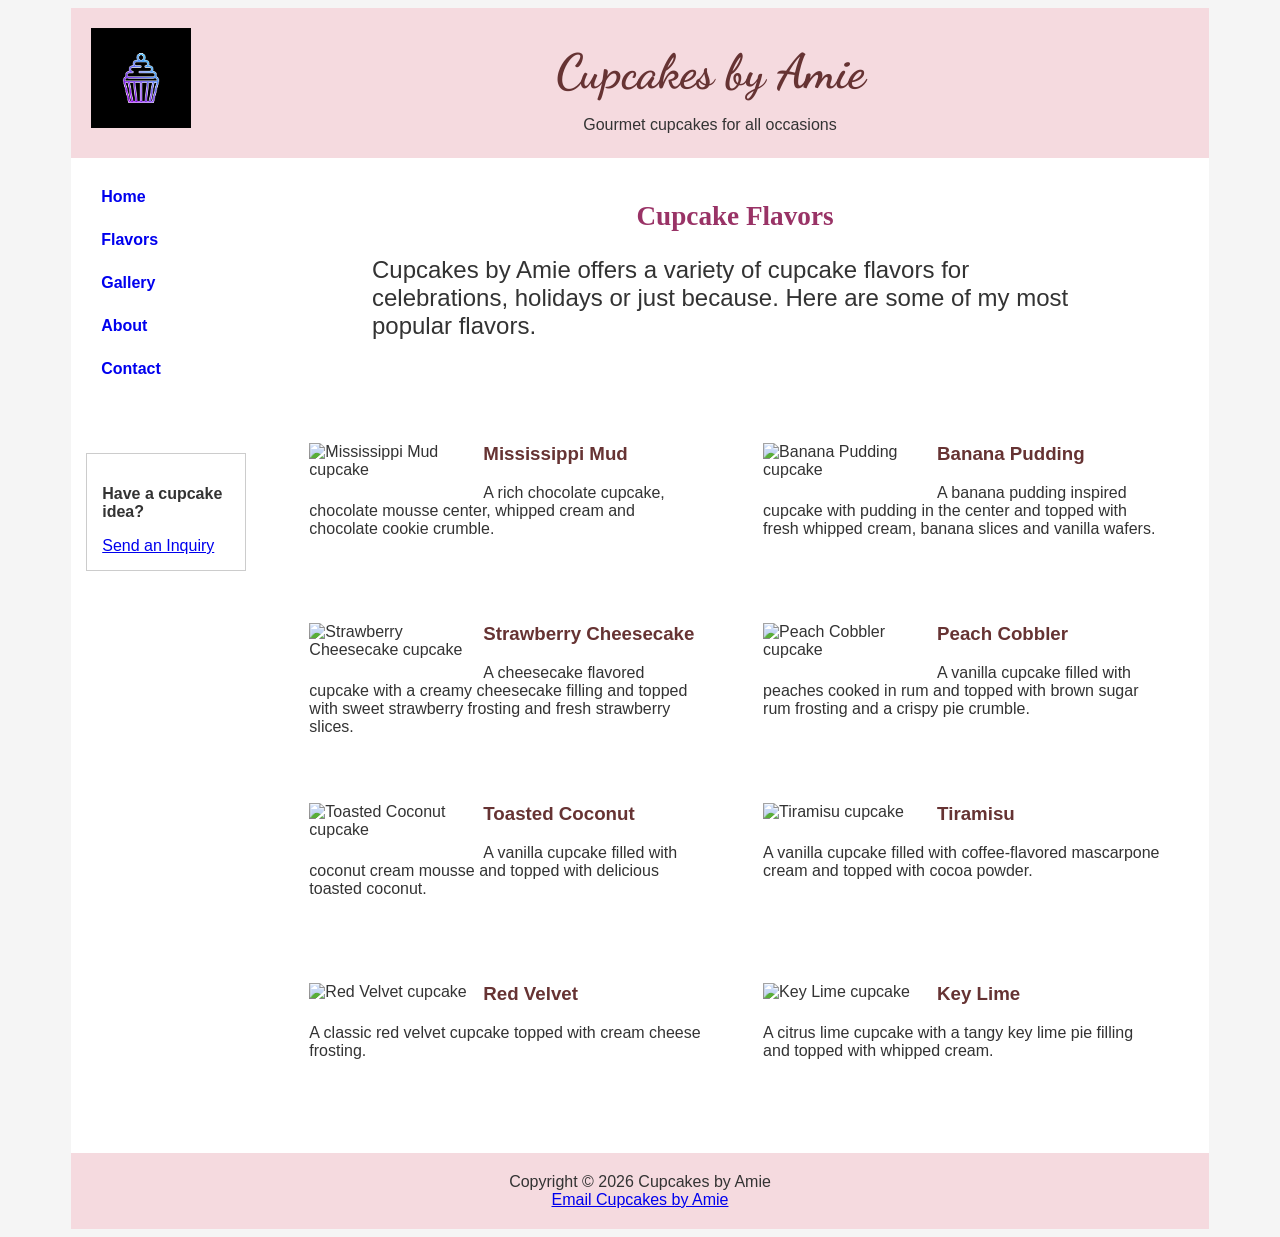
==== flavors.html @ d472bf30 "Add files via upload update 2-1" ====
<!DOCTYPE html>
<html lang="en">

<head>
    <meta charset="UTF-8">
    <title>Cupcakes by Amie :: Flavors</title>
    <link rel="preconnect" href="https://fonts.googleapis.com">
    <link rel="preconnect" href="https://fonts.gstatic.com" crossorigin>
    <link href="https://fonts.googleapis.com/css2?family=Dancing+Script:wght@400;700&display=swap" rel="stylesheet">
    <link rel="stylesheet" href="cupcakes.css">
</head>

<body>

<div id="wrapper">

    <header>
        <img src="logo.png" alt="Cupcakes by Amie logo">
        <h1>Cupcakes by Amie</h1>
        <p>Gourmet cupcakes for all occasions</p>
    </header>

    <nav>
        <ul>
            <li><a href="index.html">Home</a></li>
            <li><a href="flavors.html">Flavors</a></li>
            <li><a href="gallery.html">Gallery</a></li>
            <li><a href="about.html">About</a></li>
            <li><a href="contact.html">Contact</a></li>
        </ul>
    </nav>

    <div id="inquiry">
        <h3>Have a cupcake idea?</h3>
        <a href="contact.html">Send an Inquiry</a>
    </div>

    <main>

    <h2>Cupcake Flavors</h2>

    <p>
        Cupcakes by Amie offers a variety of cupcake flavors for
        celebrations, holidays or just because. Here are some of
        my most popular flavors.
    </p>

    <section class="flavor">
        <img src="missmud.jpg" alt="Mississippi Mud cupcake">
        <h3>Mississippi Mud</h3>
        <p>A rich chocolate cupcake, chocolate mousse center, whipped cream and chocolate cookie crumble.</p>
    </section>

    <section class="flavor">
        <img src="bananapudding.jpg" alt="Banana Pudding cupcake">
        <h3>Banana Pudding</h3>
        <p>A banana pudding inspired cupcake with pudding in the center and topped with fresh whipped cream, banana slices and vanilla wafers.</p>
    </section>

    <section class="flavor">
        <img src="strawcheesecake.jpg" alt="Strawberry Cheesecake cupcake">
        <h3>Strawberry Cheesecake</h3>
        <p>A cheesecake flavored cupcake with a creamy cheesecake filling and topped with sweet strawberry frosting and fresh strawberry slices.</p>
    </section>

    <section class="flavor">
        <img src="peachcobbler.jpg" alt="Peach Cobbler cupcake">
        <h3>Peach Cobbler</h3>
        <p>A vanilla cupcake filled with peaches cooked in rum and topped with brown sugar rum frosting and a crispy pie crumble.</p>
    </section>

    <section class="flavor">
        <img src="toastedcoconut.jpg" alt="Toasted Coconut cupcake">
        <h3>Toasted Coconut</h3>
        <p>A vanilla cupcake filled with coconut cream mousse and topped with delicious toasted coconut.</p>
    </section>

    <section class="flavor">
        <img src="tiramisu.jpg" alt="Tiramisu cupcake">
        <h3>Tiramisu</h3>
        <p>A vanilla cupcake filled with coffee-flavored mascarpone cream and topped with cocoa powder.</p>
    </section>

    <section class="flavor">
        <img src="redvelvet.jpg" alt="Red Velvet cupcake">
        <h3>Red Velvet</h3>
        <p>A classic red velvet cupcake topped with cream cheese frosting.</p>
    </section>

    <section class="flavor">
        <img src="keylime.jpg" alt="Key Lime cupcake">
        <h3>Key Lime</h3>
        <p>A citrus lime cupcake with a tangy key lime pie filling and topped with whipped cream.</p>
    </section>

</main>

    <footer>
        Copyright &copy; 2026 Cupcakes by Amie<br>
        <a href="mailto:cupcakesbyamie@gmail.com">Email Cupcakes by Amie</a>
    </footer>

</div>

</body>
</html>
---- cupcakes.css ----
* {
    box-sizing: border-box;
}

body {
    background-color: #F5F5F5;
    color: #333333;
    font-family: Arial, Helvetica, sans-serif;
}

#wrapper {
    width: 90%;
    min-width: 960px;
    max-width: 1200px;
    margin-left: auto;
    margin-right: auto;
    background-color: #FFFFFF;
}

header {
    background-color: #F5DADF;
    height: 150px;
}

header img {
    width: 100px;
    height: auto;
    float: left;
    margin: 20px;
}

header h1 {
    color: #663333;
    text-align: center;
    padding-top: 35px;
    margin: 0;
    font-size: 3em;
    font-family: "Dancing Script", cursive;
}

header p {
    text-align: center;
}

nav {
    float: left;
    width: 190px;
    padding: 30px;
}

nav ul {
    list-style-type: none;
    margin: 0;
    padding: 0;
}

nav li {
    padding-bottom: 25px;
}

nav a {
    text-decoration: none;
    font-weight: bold;
}

#inquiry {
    float: left;
    clear: left;
    width: 160px;
    margin-left: 15px;
    margin-top: 20px;
    padding: 15px;
    border: 1px solid #CCCCCC;
}

#inquiry h3 {
    font-size: 1em;
}

main {
    margin-left: 190px;
    padding: 20px;
    background-color: #FFFFFF;
}

#spirit {
    margin-bottom: 5px;
}

#homehero {
    text-align: center;
    overflow: auto;
    padding: 10px;
}

#homehero img {
    width: 30%;
    height: auto;
    margin: 1%;
}

main > p {
    width: 80%;
    margin-left: auto;
    margin-right: auto;
    margin-bottom: 5px;
    font-size: 1.5em;
}

h2 {
    color: #993366;
    text-align: center;
    font-size: 1.7em;
    font-family: Georgia, "Times New Roman", serif;
}

.favorite {
    float: left;
    width: 30%;
    margin: 1.5%;
    padding: 15px;
    border: 1px solid #CCCCCC;
    text-align: center;
    min-height: 180px;
}

.favorite img {
    width: 80%;
    height: auto;
}

.flavor {
    float: left;
    width: 46%;
    margin: 0 2%;
    padding: 10px;
    min-height: 180px;
}

.flavor img {
    width: 40%;
    height: auto;
    float: left;
    margin-right: 15px;
    margin-bottom: 10px;
}

.flavor h3 {
    color: #663333;
    margin-top: 0;
}

#gallery {
    overflow: auto;
    margin-top: 15px;
}

.galleryitem {
    float: left;
    width: 30%;
    margin: 1.5%;
    text-align: center;
}

.galleryitem:nth-child(4),
.galleryitem:nth-child(7) {
    clear: left;
}

.galleryitem img {
    width: 90%;
    height: auto;
}

.galleryitem p {
    font-weight: bold;
    color: #663333;
}

footer {
    clear: both;
    text-align: center;
    padding: 20px;
    background-color: #F5DADF;
}
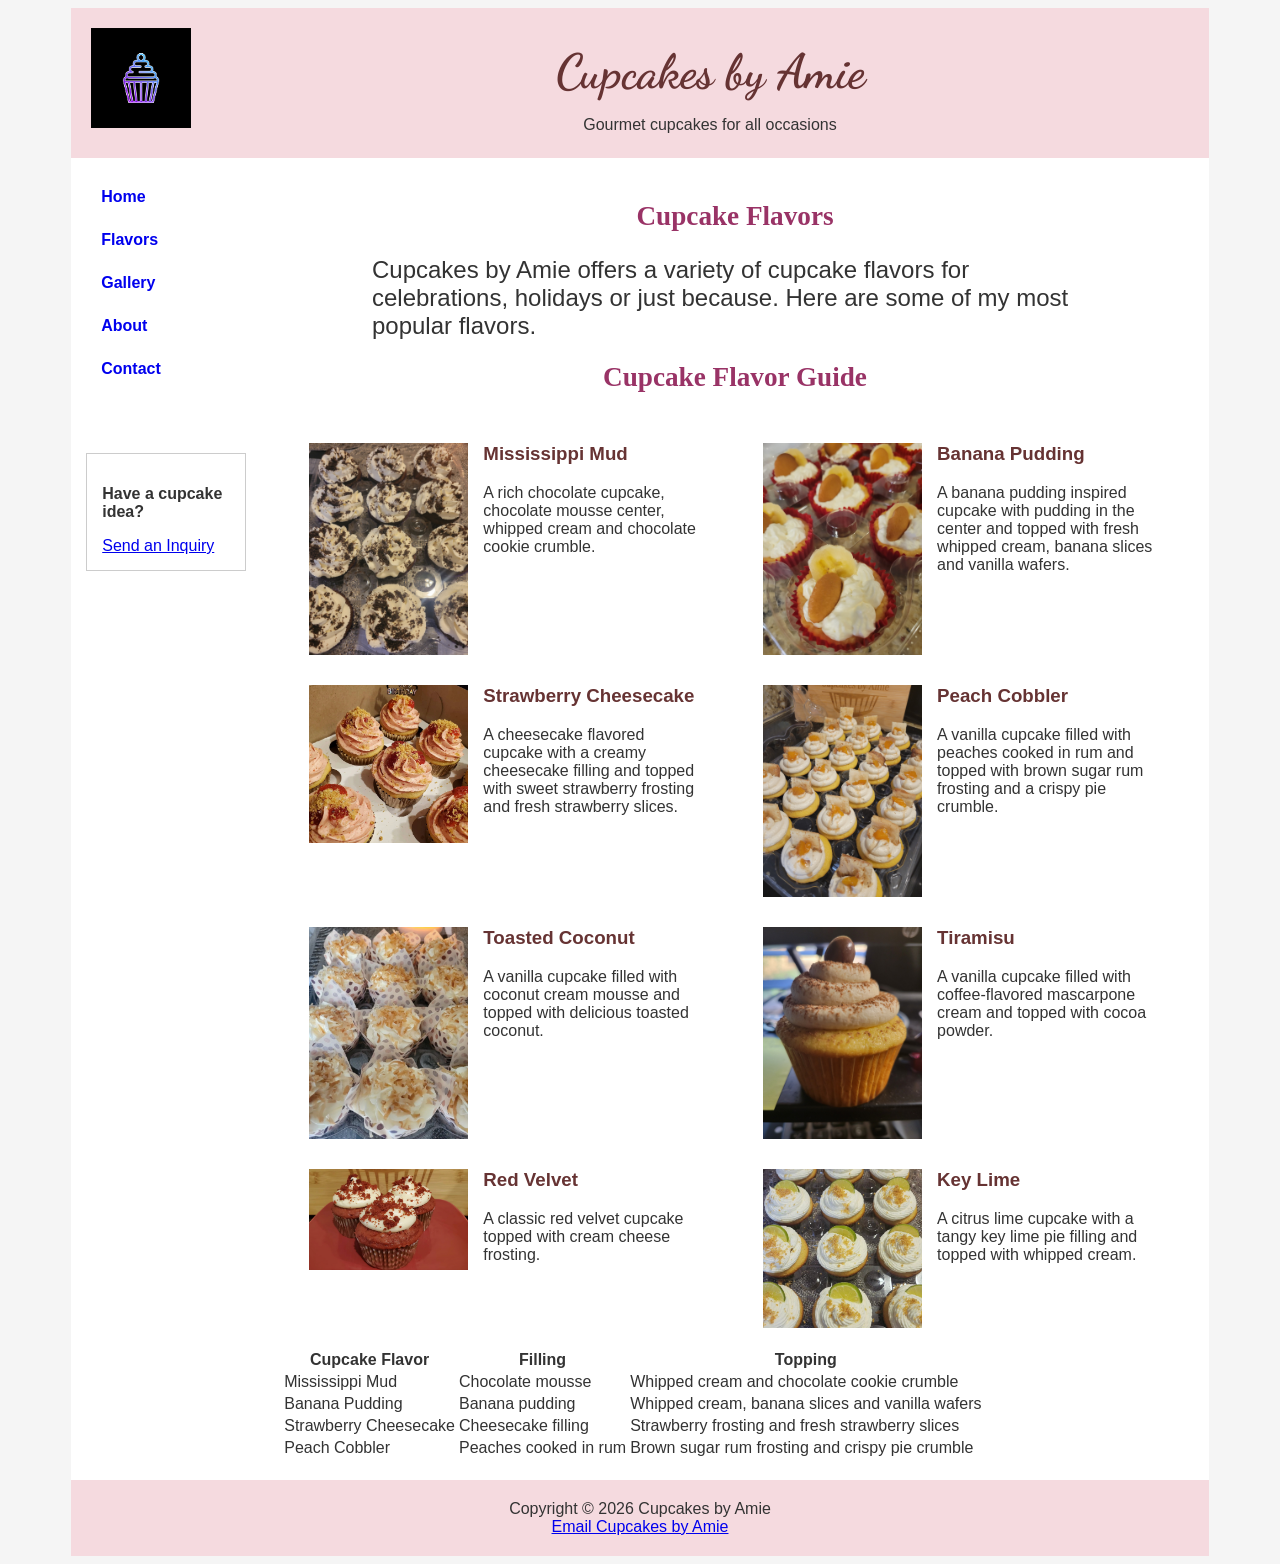
==== commit 0aa8f4b3: "Add files via upload" ====
--- a/flavors.html
+++ b/flavors.html
@@ -2,7 +2,18 @@
 <html lang="en">
 
 <head>
+     <!-- Google tag (gtag.js) -->
+    <script async src="https://www.googletagmanager.com/gtag/js?id=G-EL1ZFV335G"></script>
+    <script>
+        window.dataLayer = window.dataLayer || [];
+        function gtag(){dataLayer.push(arguments);}
+        gtag('js', new Date());
+
+        gtag('config', 'G-EL1ZFV335G');
+    </script>
+    
     <meta charset="UTF-8">
+    <meta name="description" content="Explore the cupcake flavors offered by Cupcakes by Amie, including Mississippi Mud, Banana Pudding, Strawberry Cheesecake and other homemade favorites.">
     <title>Cupcakes by Amie :: Flavors</title>
     <link rel="preconnect" href="https://fonts.googleapis.com">
     <link rel="preconnect" href="https://fonts.gstatic.com" crossorigin>
@@ -93,6 +104,39 @@
         <p>A citrus lime cupcake with a tangy key lime pie filling and topped with whipped cream.</p>
     </section>
 
+    <h2 id="flavorguide">Cupcake Flavor Guide</h2>
+    <table>
+        <tr>
+            <th>Cupcake Flavor</th>
+            <th>Filling</th>
+            <th>Topping</th>
+        </tr>
+
+        <tr>
+            <td>Mississippi Mud</td>
+            <td>Chocolate mousse</td>
+            <td>Whipped cream and chocolate cookie crumble</td>
+        </tr>
+
+        <tr>
+            <td>Banana Pudding</td>
+            <td>Banana pudding</td>
+            <td>Whipped cream, banana slices and vanilla wafers</td>
+        </tr>
+
+        <tr>
+            <td>Strawberry Cheesecake</td>
+            <td>Cheesecake filling</td>
+            <td>Strawberry frosting and fresh strawberry slices</td>
+        </tr>
+
+        <tr>
+            <td>Peach Cobbler</td>
+            <td>Peaches cooked in rum</td>
+            <td>Brown sugar rum frosting and crispy pie crumble</td>
+        </tr>
+    </table>
+
 </main>
 
     <footer>
